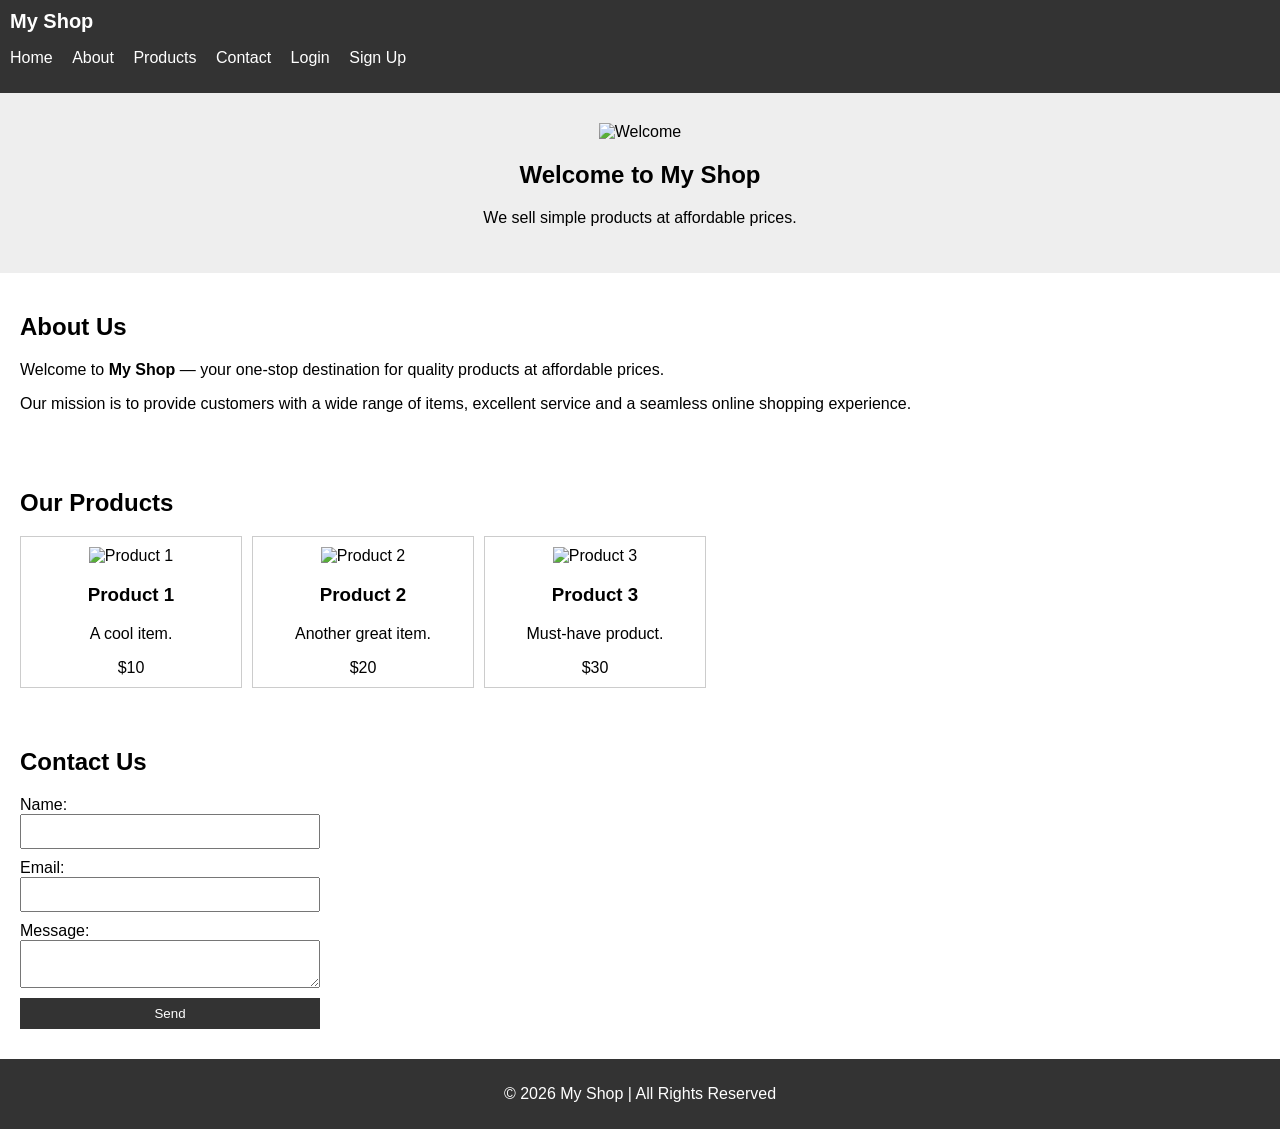
==== index.html @ 73df5454 "reset" ====
<!DOCTYPE html>
<html lang="en">
<head>
    <meta charset="UTF-8">
    <title>My Shop</title>
    <link rel="stylesheet" href="style.css">
</head>
<body>

<header>
    <div class="logo">My Shop</div>

    <nav>
        <ul>
            <li><a href="#home">Home</a></li>
            <li><a href="#about">About</a></li>
            <li><a href="#products">Products</a></li>
            <li><a href="#contact">Contact</a></li>
            <li><a href="login.html">Login</a></li>
            <li><a href="signup.html">Sign Up</a></li>
        </ul>
    </nav>
</header>

<section id="home" class="hero">
    <img src="https://img.freepik.com/premium-photo/welcome-ribbon-banner-vector-image_1199132-170168.jpg" alt="Welcome">

    <h1>Welcome to My Shop</h1>
    <p>We sell simple products at affordable prices.</p>
</section>

<section id="about" class="about">
    <h2>About Us</h2>

    <p>
        Welcome to <strong>My Shop</strong> — your one-stop destination for quality products
        at affordable prices.
    </p>

    <p>
        Our mission is to provide customers with a wide range of items,
        excellent service and a seamless online shopping experience.
    </p>
</section>

<section id="products" class="products">
    <h2>Our Products</h2>

    <div class="product-grid">

        <div class="product-card">
            <img src="https://tse2.mm.bing.net/th/id/OIP.aFOEH4b-BCwH_cyz0RlTzQHaGY?cb=thfvnextfalcon2&rs=1&pid=ImgDetMain&o=7&rm=3" alt="Product 1">
            <h3>Product 1</h3>
            <p>A cool item.</p>
            <span class="price">$10</span>
        </div>

        <div class="product-card">
            <img src="https://tse1.mm.bing.net/th/id/OIP.rtMeBKpYk4SxiOalhdahyQHaF-?cb=thfvnextfalcon2&rs=1&pid=ImgDetMain&o=7&rm=3" alt="Product 2">
            <h3>Product 2</h3>
            <p>Another great item.</p>
            <span class="price">$20</span>
        </div>

        <div class="product-card">
            <img src="https://tse4.mm.bing.net/th/id/OIP.--cOvYDB6njz7QAqN0JhxQHaEo?cb=thfvnextfalcon2&w=1728&h=1080&rs=1&pid=ImgDetMain&o=7&rm=3" alt="Product 3">
            <h3>Product 3</h3>
            <p>Must-have product.</p>
            <span class="price">$30</span>
        </div>

    </div>
</section>

<section id="contact" class="contact">
    <h2>Contact Us</h2>

    <form>
        <label>Name:</label>
        <input type="text" required>

        <label>Email:</label>
        <input type="email" required>

        <label>Message:</label>
        <textarea required></textarea>

        <button type="submit">Send</button>
    </form>
</section>

<footer>
    <p>&copy; 2026 My Shop | All Rights Reserved</p>
</footer>

</body>
</html>
---- style.css ----
/* Reset */
body {
  font-family: Arial, sans-serif;
  margin: 0;
  padding: 0;
}

/* Header */
header {
  background-color: #333;
  color: white;
  padding: 10px;
}

.logo {
  font-size: 20px;
  font-weight: bold;
}

nav ul {
  list-style: none;
  padding: 0;
}

nav ul li {
  display: inline;
  margin-right: 15px;
}

nav a {
  color: white;
  text-decoration: none;
}

/* Hero */
.hero {
  text-align: center;
  padding: 30px;
  background-color: #eee;
}

.hero img {
  max-width: 100%;
}

/* About */
.about {
  padding: 20px;
}

/* Products */
.products {
  padding: 20px;
}

.product-grid {
  display: flex;
  gap: 10px;
}

.product-card {
  border: 1px solid #ccc;
  padding: 10px;
  width: 200px;
  text-align: center;
}

.product-card img {
  width: 100%;
  height: 150px;
}

/* Contact */
.contact {
  padding: 20px;
}

.contact form {
  display: flex;
  flex-direction: column;
  max-width: 300px;
}

.contact input,
.contact textarea,
.contact button {
  margin-bottom: 10px;
  padding: 8px;
}

/* Login & Signup */
.auth {
  padding: 20px;
}

.auth form {
  display: flex;
  flex-direction: column;
  max-width: 300px;
}

.auth input,
.auth button {
  margin-bottom: 10px;
  padding: 8px;
}

button {
  background-color: #333;
  color: white;
  border: none;
  cursor: pointer;
}

/* Footer */
footer {
  text-align: center;
  padding: 10px;
  background-color: #333;
  color: white;
}
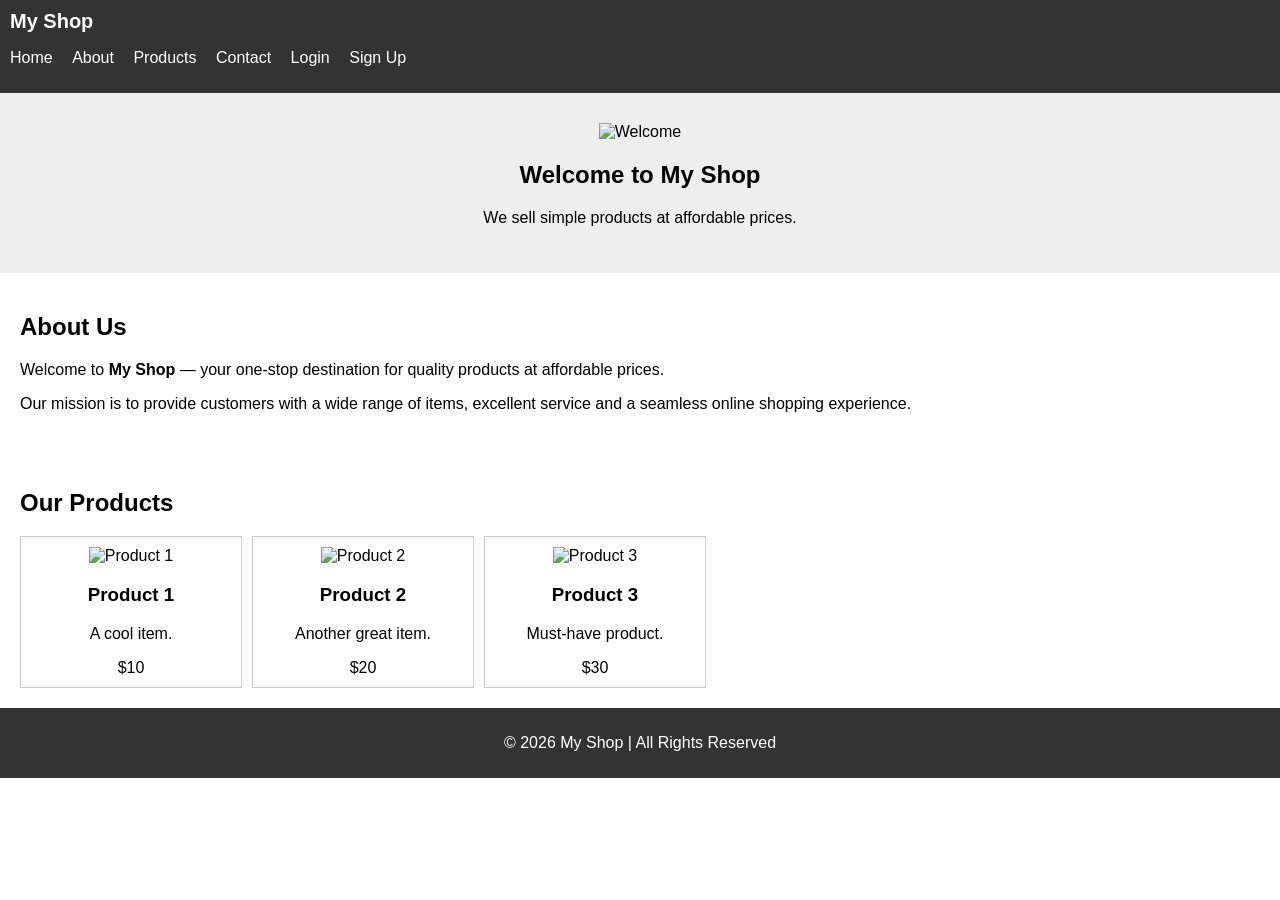
==== commit e0e3e279: "contact apage added:" ====
--- a/index.html
+++ b/index.html
@@ -15,7 +15,7 @@
             <li><a href="#home">Home</a></li>
             <li><a href="#about">About</a></li>
             <li><a href="#products">Products</a></li>
-            <li><a href="#contact">Contact</a></li>
+            <li><a href="contact.html">Contact</a></li>
             <li><a href="login.html">Login</a></li>
             <li><a href="signup.html">Sign Up</a></li>
         </ul>
@@ -72,22 +72,7 @@
     </div>
 </section>
 
-<section id="contact" class="contact">
-    <h2>Contact Us</h2>
 
-    <form>
-        <label>Name:</label>
-        <input type="text" required>
-
-        <label>Email:</label>
-        <input type="email" required>
-
-        <label>Message:</label>
-        <textarea required></textarea>
-
-        <button type="submit">Send</button>
-    </form>
-</section>
 
 <footer>
     <p>&copy; 2026 My Shop | All Rights Reserved</p>
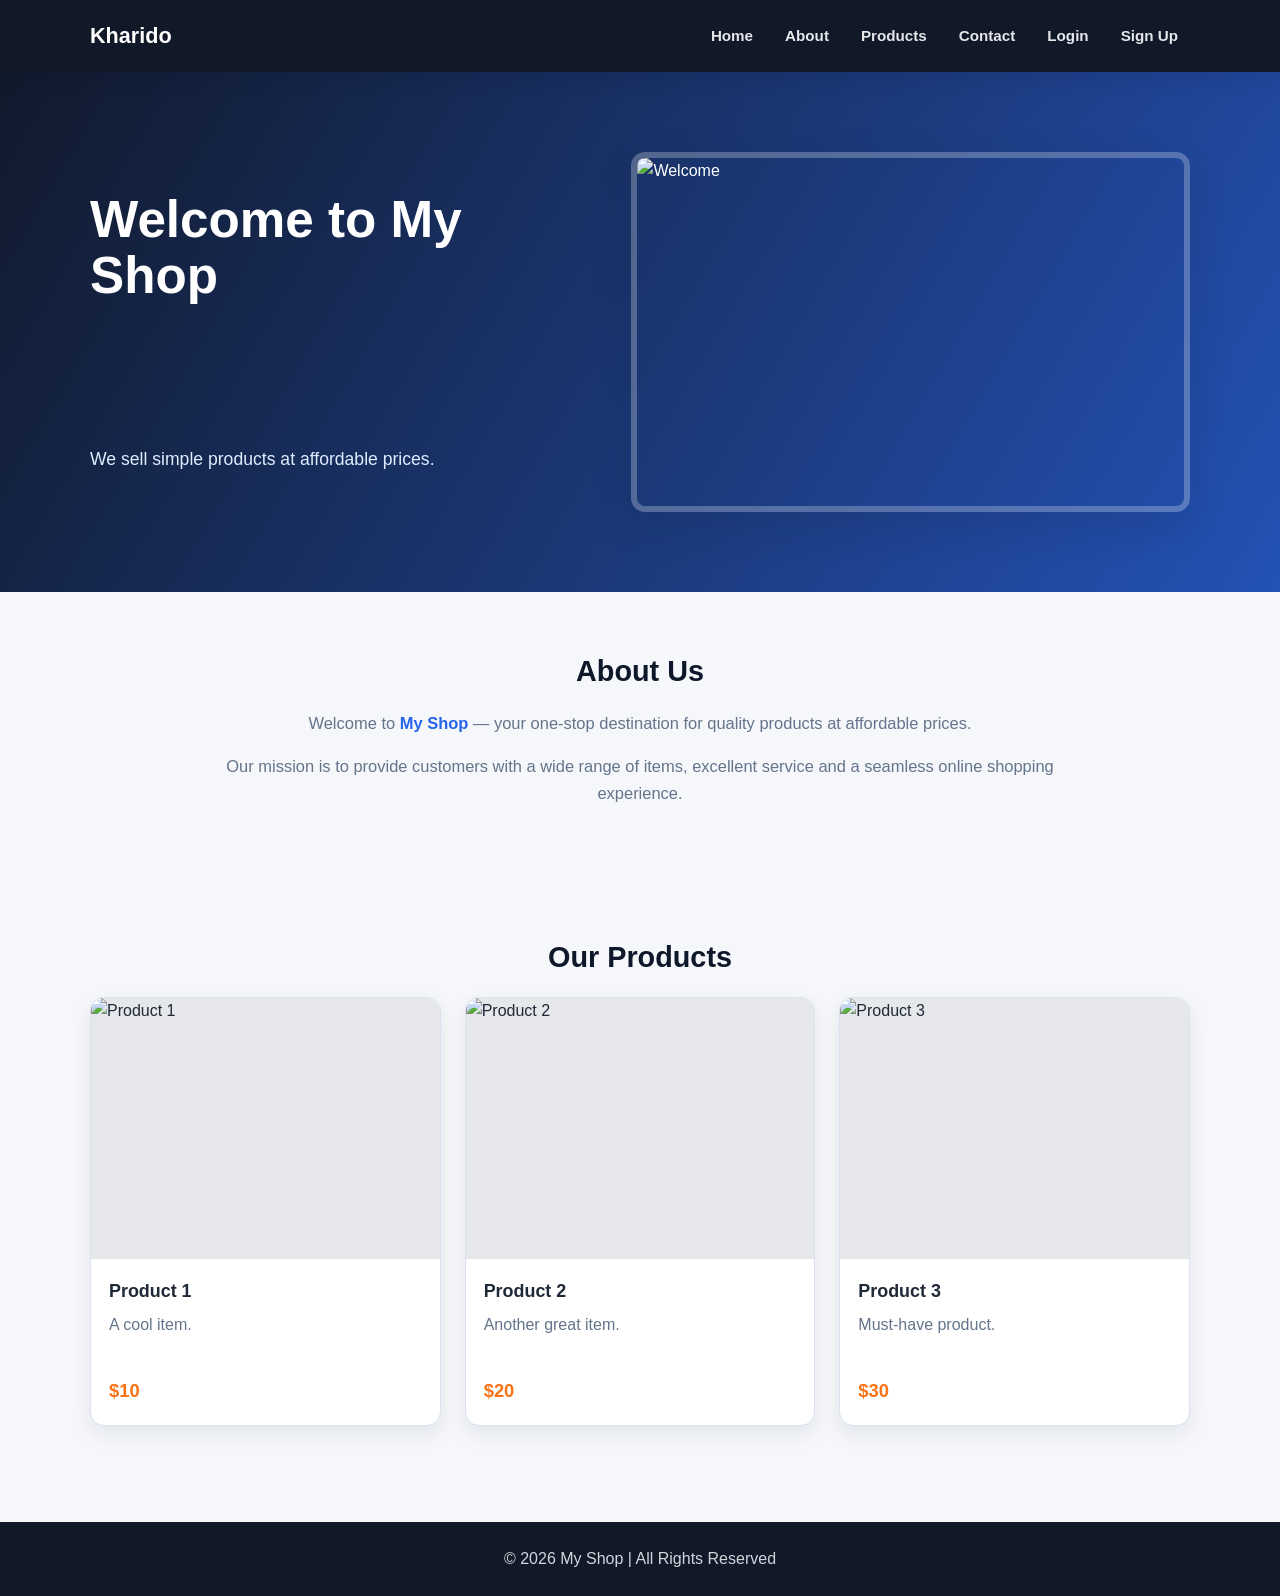
==== commit 45a57949: "updating css" ====
--- a/index.html
+++ b/index.html
@@ -2,13 +2,14 @@
 <html lang="en">
 <head>
     <meta charset="UTF-8">
-    <title>My Shop</title>
+    <meta name="viewport" content="width=device-width, initial-scale=1.0">
+    <title>Kharido</title>
     <link rel="stylesheet" href="style.css">
 </head>
 <body>
 
 <header>
-    <div class="logo">My Shop</div>
+    <div class="logo">Kharido</div>
 
     <nav>
         <ul>
@@ -79,4 +80,4 @@
 </footer>
 
 </body>
-</html>+</html>
--- a/style.css
+++ b/style.css
@@ -1,121 +1,407 @@
-/* Reset */
+/* =========================
+   Theme
+========================= */
+:root {
+  --color-bg: #f5f7fb;
+  --color-surface: #ffffff;
+  --color-text: #1f2937;
+  --color-muted: #64748b;
+  --color-primary: #2563eb;
+  --color-primary-dark: #1d4ed8;
+  --color-accent: #f97316;
+  --color-border: #dbe3ef;
+  --shadow-sm: 0 8px 20px rgba(15, 23, 42, 0.08);
+  --shadow-md: 0 16px 40px rgba(15, 23, 42, 0.12);
+  --radius-sm: 8px;
+  --radius-md: 14px;
+  --container: 1100px;
+}
+
+/* =========================
+   Base
+========================= */
+* {
+  box-sizing: border-box;
+}
+
+html {
+  scroll-behavior: smooth;
+}
+
 body {
-  font-family: Arial, sans-serif;
+  min-height: 100vh;
+  margin: 0;
+  color: var(--color-text);
+  background: var(--color-bg);
+  font-family: Arial, Helvetica, sans-serif;
+  line-height: 1.6;
+}
+
+img {
+  display: block;
+  max-width: 100%;
+}
+
+a {
+  color: inherit;
+}
+
+h1,
+h2,
+h3,
+p {
+  margin-top: 0;
+}
+
+h1 {
+  margin-bottom: 10px;
+  font-size: clamp(2rem, 4vw, 3.4rem);
+  line-height: 1.1;
+}
+
+h2 {
+  margin-bottom: 16px;
+  color: #0f172a;
+  font-size: 1.8rem;
+}
+
+h3 {
+  margin-bottom: 6px;
+  font-size: 1.12rem;
+}
+
+section {
+  width: min(var(--container), calc(100% - 32px));
+  margin: 0 auto;
+  padding: 56px 0;
+}
+
+/* =========================
+   Header / Navigation
+========================= */
+header {
+  position: sticky;
+  top: 0;
+  z-index: 10;
+  display: flex;
+  align-items: center;
+  justify-content: space-between;
+  gap: 24px;
+  padding: 16px max(20px, calc((100% - var(--container)) / 2));
+  color: #ffffff;
+  background: #111827;
+  box-shadow: var(--shadow-sm);
+}
+
+.logo {
+  font-size: 1.35rem;
+  font-weight: 800;
+  letter-spacing: 0;
+}
+
+nav ul {
+  display: flex;
+  flex-wrap: wrap;
+  justify-content: flex-end;
+  gap: 8px;
   margin: 0;
   padding: 0;
-}
-
-/* Header */
-header {
-  background-color: #333;
-  color: white;
-  padding: 10px;
-}
-
-.logo {
-  font-size: 20px;
-  font-weight: bold;
-}
-
-nav ul {
   list-style: none;
-  padding: 0;
-}
-
-nav ul li {
-  display: inline;
-  margin-right: 15px;
 }
 
 nav a {
-  color: white;
+  display: inline-flex;
+  align-items: center;
+  min-height: 38px;
+  padding: 8px 12px;
+  border-radius: var(--radius-sm);
+  color: #e5e7eb;
+  font-size: 0.95rem;
+  font-weight: 700;
   text-decoration: none;
-}
-
-/* Hero */
+  transition: background-color 0.2s ease, color 0.2s ease;
+}
+
+nav a:hover,
+nav a:focus {
+  color: #ffffff;
+  background: rgba(255, 255, 255, 0.12);
+  outline: none;
+}
+
+/* =========================
+   Hero
+========================= */
 .hero {
+  display: grid;
+  grid-template-columns: minmax(260px, 0.95fr) minmax(280px, 1.05fr);
+  align-items: center;
+  gap: 36px;
+  width: 100%;
+  max-width: none;
+  min-height: 520px;
+  margin: 0;
+  padding: 72px max(20px, calc((100% - var(--container)) / 2));
+  color: #ffffff;
+  background:
+    linear-gradient(120deg, rgba(15, 23, 42, 0.88), rgba(37, 99, 235, 0.7)),
+    #1f2937;
+}
+
+.hero img {
+  grid-row: 1 / span 2;
+  grid-column: 2;
+  width: 100%;
+  height: min(360px, 48vw);
+  border: 6px solid rgba(255, 255, 255, 0.25);
+  border-radius: var(--radius-md);
+  object-fit: cover;
+  box-shadow: var(--shadow-md);
+}
+
+.hero h1,
+.hero p {
+  grid-column: 1;
+  max-width: 560px;
+}
+
+.hero p {
+  margin-bottom: 0;
+  color: #e0ecff;
+  font-size: 1.1rem;
+}
+
+/* =========================
+   About
+========================= */
+.about {
+  max-width: 860px;
   text-align: center;
-  padding: 30px;
-  background-color: #eee;
-}
-
-.hero img {
-  max-width: 100%;
-}
-
-/* About */
-.about {
-  padding: 20px;
-}
-
-/* Products */
-.products {
-  padding: 20px;
+}
+
+.about p {
+  color: var(--color-muted);
+  font-size: 1.03rem;
+}
+
+.about strong {
+  color: var(--color-primary);
+}
+
+/* =========================
+   Products
+========================= */
+.products h2 {
+  text-align: center;
 }
 
 .product-grid {
-  display: flex;
-  gap: 10px;
+  display: grid;
+  grid-template-columns: repeat(3, minmax(0, 1fr));
+  gap: 24px;
 }
 
 .product-card {
-  border: 1px solid #ccc;
-  padding: 10px;
-  width: 200px;
-  text-align: center;
+  overflow: hidden;
+  border: 1px solid var(--color-border);
+  border-radius: var(--radius-md);
+  background: var(--color-surface);
+  box-shadow: var(--shadow-sm);
+  transition: transform 0.2s ease, box-shadow 0.2s ease;
+}
+
+.product-card:hover {
+  transform: translateY(-6px);
+  box-shadow: var(--shadow-md);
 }
 
 .product-card img {
   width: 100%;
-  height: 150px;
-}
-
-/* Contact */
-.contact {
-  padding: 20px;
-}
-
-.contact form {
-  display: flex;
-  flex-direction: column;
-  max-width: 300px;
-}
-
-.contact input,
-.contact textarea,
-.contact button {
-  margin-bottom: 10px;
-  padding: 8px;
-}
-
-/* Login & Signup */
+  aspect-ratio: 4 / 3;
+  object-fit: cover;
+  background: #e5e7eb;
+}
+
+.product-card h3,
+.product-card p,
+.product-card .price {
+  margin-right: 18px;
+  margin-left: 18px;
+}
+
+.product-card h3 {
+  margin-top: 18px;
+}
+
+.product-card p {
+  min-height: 48px;
+  color: var(--color-muted);
+}
+
+.price {
+  display: inline-block;
+  margin-bottom: 20px;
+  color: var(--color-accent);
+  font-size: 1.15rem;
+  font-weight: 800;
+}
+
+/* =========================
+   Forms
+========================= */
+.contact,
 .auth {
-  padding: 20px;
-}
-
+  max-width: 520px;
+}
+
+.contact h2,
+.auth h2 {
+  text-align: center;
+}
+
+.contact form,
 .auth form {
   display: flex;
   flex-direction: column;
-  max-width: 300px;
-}
-
-.auth input,
-.auth button {
-  margin-bottom: 10px;
-  padding: 8px;
+  gap: 10px;
+  padding: 28px;
+  border: 1px solid var(--color-border);
+  border-radius: var(--radius-md);
+  background: var(--color-surface);
+  box-shadow: var(--shadow-sm);
+}
+
+label {
+  color: #334155;
+  font-size: 0.95rem;
+  font-weight: 700;
+}
+
+input,
+textarea {
+  width: 100%;
+  padding: 12px 14px;
+  border: 1px solid var(--color-border);
+  border-radius: var(--radius-sm);
+  color: var(--color-text);
+  font: inherit;
+  background: #ffffff;
+  transition: border-color 0.2s ease, box-shadow 0.2s ease;
+}
+
+textarea {
+  min-height: 130px;
+  resize: vertical;
+}
+
+input:focus,
+textarea:focus {
+  border-color: var(--color-primary);
+  box-shadow: 0 0 0 4px rgba(37, 99, 235, 0.14);
+  outline: none;
 }
 
 button {
-  background-color: #333;
-  color: white;
-  border: none;
+  min-height: 44px;
+  margin-top: 8px;
+  padding: 12px 18px;
+  border: 0;
+  border-radius: var(--radius-sm);
+  color: #ffffff;
+  background: var(--color-primary);
+  font: inherit;
+  font-weight: 800;
   cursor: pointer;
-}
-
-/* Footer */
+  transition: background-color 0.2s ease, transform 0.2s ease;
+}
+
+button:hover {
+  background: var(--color-primary-dark);
+  transform: translateY(-1px);
+}
+
+/* =========================
+   Footer
+========================= */
 footer {
+  margin-top: 40px;
+  padding: 24px 16px;
+  color: #d1d5db;
   text-align: center;
-  padding: 10px;
-  background-color: #333;
-  color: white;
-}+  background: #111827;
+}
+
+footer p {
+  margin: 0;
+}
+
+/* =========================
+   Responsive
+========================= */
+@media (max-width: 820px) {
+  header {
+    align-items: flex-start;
+    flex-direction: column;
+  }
+
+  nav ul {
+    justify-content: flex-start;
+  }
+
+  .hero {
+    grid-template-columns: 1fr;
+    min-height: auto;
+    padding-top: 48px;
+    padding-bottom: 48px;
+  }
+
+  .hero img {
+    grid-row: 3;
+    grid-column: auto;
+    height: auto;
+    max-height: 280px;
+  }
+
+  .hero h1 {
+    grid-row: 1;
+  }
+
+  .hero p {
+    grid-row: 2;
+  }
+
+  .product-grid {
+    grid-template-columns: repeat(2, minmax(0, 1fr));
+  }
+}
+
+@media (max-width: 560px) {
+  section {
+    width: min(100% - 24px, var(--container));
+    padding: 40px 0;
+  }
+
+  header {
+    padding: 14px 12px;
+  }
+
+  nav a {
+    min-height: 34px;
+    padding: 6px 9px;
+    font-size: 0.88rem;
+  }
+
+  .hero {
+    padding-right: 12px;
+    padding-left: 12px;
+  }
+
+  .product-grid {
+    grid-template-columns: 1fr;
+  }
+
+  .contact form,
+  .auth form {
+    padding: 20px;
+  }
+}
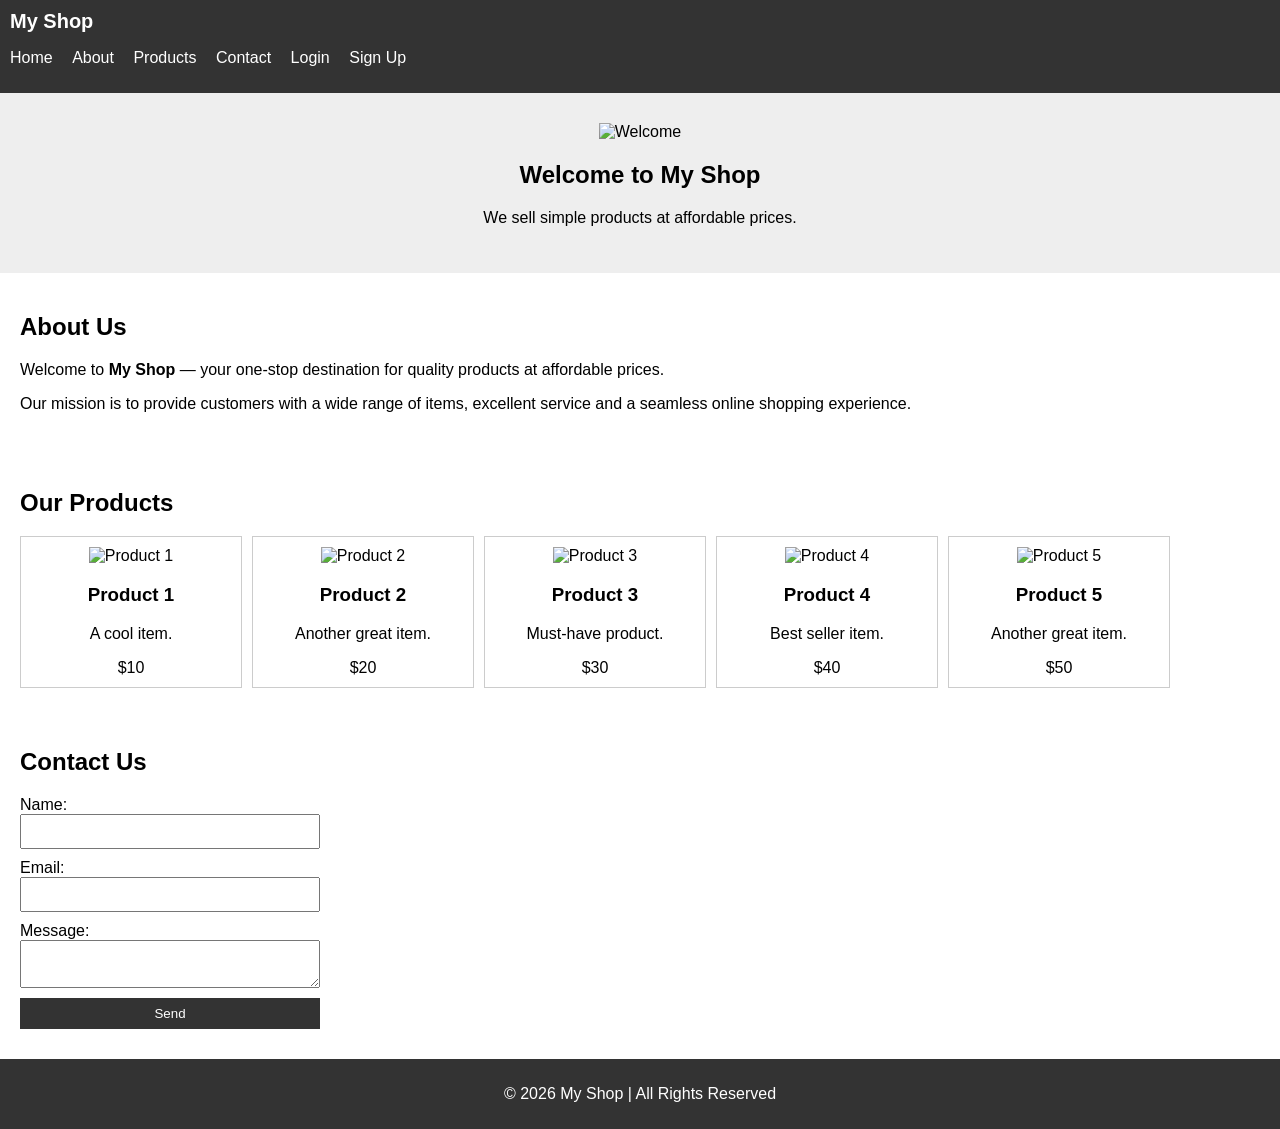
==== commit 0cbef6f6: "hu" ====
--- a/index.html
+++ b/index.html
@@ -2,21 +2,20 @@
 <html lang="en">
 <head>
     <meta charset="UTF-8">
-    <meta name="viewport" content="width=device-width, initial-scale=1.0">
-    <title>Kharido</title>
+    <title>My Shop</title>
     <link rel="stylesheet" href="style.css">
 </head>
 <body>
 
 <header>
-    <div class="logo">Kharido</div>
+    <div class="logo">My Shop</div>
 
     <nav>
         <ul>
             <li><a href="#home">Home</a></li>
             <li><a href="#about">About</a></li>
             <li><a href="#products">Products</a></li>
-            <li><a href="contact.html">Contact</a></li>
+            <li><a href="#contact">Contact</a></li>
             <li><a href="login.html">Login</a></li>
             <li><a href="signup.html">Sign Up</a></li>
         </ul>
@@ -69,15 +68,43 @@
             <p>Must-have product.</p>
             <span class="price">$30</span>
         </div>
+        <div class="product-card">
+            <img src=https://glance-web.glance-cdn.com/photo_smart_led_tv_with_streaming_apps_1_940a36edfe.jpg alt="Product 4">
+            <h3>Product 4</h3>
+            <p>Best seller item.</p>
+            <span class="price">$40</span>
+
+        </div>
+        <div class="product-card">
+            <img src="https://m.media-amazon.com/images/I/61ZjlBOp+rL._SL1500_.jpg"alt="Product 5">
+            <h3>Product 5</h3>
+            <p>Another great item.</p>
+            <span class="price">$50</span>
+        </div>
 
     </div>
 </section>
 
+<section id="contact" class="contact">
+    <h2>Contact Us</h2>
 
+    <form>
+        <label>Name:</label>
+        <input type="text" required>
+
+        <label>Email:</label>
+        <input type="email" required>
+
+        <label>Message:</label>
+        <textarea required></textarea>
+
+        <button type="submit">Send</button>
+    </form>
+</section>
 
 <footer>
     <p>&copy; 2026 My Shop | All Rights Reserved</p>
 </footer>
 
 </body>
-</html>
+</html>
--- a/style.css
+++ b/style.css
@@ -1,407 +1,121 @@
-/* =========================
-   Theme
-========================= */
-:root {
-  --color-bg: #f5f7fb;
-  --color-surface: #ffffff;
-  --color-text: #1f2937;
-  --color-muted: #64748b;
-  --color-primary: #2563eb;
-  --color-primary-dark: #1d4ed8;
-  --color-accent: #f97316;
-  --color-border: #dbe3ef;
-  --shadow-sm: 0 8px 20px rgba(15, 23, 42, 0.08);
-  --shadow-md: 0 16px 40px rgba(15, 23, 42, 0.12);
-  --radius-sm: 8px;
-  --radius-md: 14px;
-  --container: 1100px;
+/* Reset */
+body {
+  font-family: Arial, sans-serif;
+  margin: 0;
+  padding: 0;
 }
 
-/* =========================
-   Base
-========================= */
-* {
-  box-sizing: border-box;
+/* Header */
+header {
+  background-color: #333;
+  color: white;
+  padding: 10px;
 }
 
-html {
-  scroll-behavior: smooth;
+.logo {
+  font-size: 20px;
+  font-weight: bold;
 }
 
-body {
-  min-height: 100vh;
-  margin: 0;
-  color: var(--color-text);
-  background: var(--color-bg);
-  font-family: Arial, Helvetica, sans-serif;
-  line-height: 1.6;
+nav ul {
+  list-style: none;
+  padding: 0;
 }
 
-img {
-  display: block;
+nav ul li {
+  display: inline;
+  margin-right: 15px;
+}
+
+nav a {
+  color: white;
+  text-decoration: none;
+}
+
+/* Hero */
+.hero {
+  text-align: center;
+  padding: 30px;
+  background-color: #eee;
+}
+
+.hero img {
   max-width: 100%;
 }
 
-a {
-  color: inherit;
+/* About */
+.about {
+  padding: 20px;
 }
 
-h1,
-h2,
-h3,
-p {
-  margin-top: 0;
-}
-
-h1 {
-  margin-bottom: 10px;
-  font-size: clamp(2rem, 4vw, 3.4rem);
-  line-height: 1.1;
-}
-
-h2 {
-  margin-bottom: 16px;
-  color: #0f172a;
-  font-size: 1.8rem;
-}
-
-h3 {
-  margin-bottom: 6px;
-  font-size: 1.12rem;
-}
-
-section {
-  width: min(var(--container), calc(100% - 32px));
-  margin: 0 auto;
-  padding: 56px 0;
-}
-
-/* =========================
-   Header / Navigation
-========================= */
-header {
-  position: sticky;
-  top: 0;
-  z-index: 10;
-  display: flex;
-  align-items: center;
-  justify-content: space-between;
-  gap: 24px;
-  padding: 16px max(20px, calc((100% - var(--container)) / 2));
-  color: #ffffff;
-  background: #111827;
-  box-shadow: var(--shadow-sm);
-}
-
-.logo {
-  font-size: 1.35rem;
-  font-weight: 800;
-  letter-spacing: 0;
-}
-
-nav ul {
-  display: flex;
-  flex-wrap: wrap;
-  justify-content: flex-end;
-  gap: 8px;
-  margin: 0;
-  padding: 0;
-  list-style: none;
-}
-
-nav a {
-  display: inline-flex;
-  align-items: center;
-  min-height: 38px;
-  padding: 8px 12px;
-  border-radius: var(--radius-sm);
-  color: #e5e7eb;
-  font-size: 0.95rem;
-  font-weight: 700;
-  text-decoration: none;
-  transition: background-color 0.2s ease, color 0.2s ease;
-}
-
-nav a:hover,
-nav a:focus {
-  color: #ffffff;
-  background: rgba(255, 255, 255, 0.12);
-  outline: none;
-}
-
-/* =========================
-   Hero
-========================= */
-.hero {
-  display: grid;
-  grid-template-columns: minmax(260px, 0.95fr) minmax(280px, 1.05fr);
-  align-items: center;
-  gap: 36px;
-  width: 100%;
-  max-width: none;
-  min-height: 520px;
-  margin: 0;
-  padding: 72px max(20px, calc((100% - var(--container)) / 2));
-  color: #ffffff;
-  background:
-    linear-gradient(120deg, rgba(15, 23, 42, 0.88), rgba(37, 99, 235, 0.7)),
-    #1f2937;
-}
-
-.hero img {
-  grid-row: 1 / span 2;
-  grid-column: 2;
-  width: 100%;
-  height: min(360px, 48vw);
-  border: 6px solid rgba(255, 255, 255, 0.25);
-  border-radius: var(--radius-md);
-  object-fit: cover;
-  box-shadow: var(--shadow-md);
-}
-
-.hero h1,
-.hero p {
-  grid-column: 1;
-  max-width: 560px;
-}
-
-.hero p {
-  margin-bottom: 0;
-  color: #e0ecff;
-  font-size: 1.1rem;
-}
-
-/* =========================
-   About
-========================= */
-.about {
-  max-width: 860px;
-  text-align: center;
-}
-
-.about p {
-  color: var(--color-muted);
-  font-size: 1.03rem;
-}
-
-.about strong {
-  color: var(--color-primary);
-}
-
-/* =========================
-   Products
-========================= */
-.products h2 {
-  text-align: center;
+/* Products */
+.products {
+  padding: 20px;
 }
 
 .product-grid {
-  display: grid;
-  grid-template-columns: repeat(3, minmax(0, 1fr));
-  gap: 24px;
+  display: flex;
+  gap: 10px;
 }
 
 .product-card {
-  overflow: hidden;
-  border: 1px solid var(--color-border);
-  border-radius: var(--radius-md);
-  background: var(--color-surface);
-  box-shadow: var(--shadow-sm);
-  transition: transform 0.2s ease, box-shadow 0.2s ease;
-}
-
-.product-card:hover {
-  transform: translateY(-6px);
-  box-shadow: var(--shadow-md);
+  border: 1px solid #ccc;
+  padding: 10px;
+  width: 200px;
+  text-align: center;
 }
 
 .product-card img {
   width: 100%;
-  aspect-ratio: 4 / 3;
-  object-fit: cover;
-  background: #e5e7eb;
+  height: 150px;
 }
 
-.product-card h3,
-.product-card p,
-.product-card .price {
-  margin-right: 18px;
-  margin-left: 18px;
+/* Contact */
+.contact {
+  padding: 20px;
 }
 
-.product-card h3 {
-  margin-top: 18px;
+.contact form {
+  display: flex;
+  flex-direction: column;
+  max-width: 300px;
 }
 
-.product-card p {
-  min-height: 48px;
-  color: var(--color-muted);
+.contact input,
+.contact textarea,
+.contact button {
+  margin-bottom: 10px;
+  padding: 8px;
 }
 
-.price {
-  display: inline-block;
-  margin-bottom: 20px;
-  color: var(--color-accent);
-  font-size: 1.15rem;
-  font-weight: 800;
+/* Login & Signup */
+.auth {
+  padding: 20px;
 }
 
-/* =========================
-   Forms
-========================= */
-.contact,
-.auth {
-  max-width: 520px;
-}
-
-.contact h2,
-.auth h2 {
-  text-align: center;
-}
-
-.contact form,
 .auth form {
   display: flex;
   flex-direction: column;
-  gap: 10px;
-  padding: 28px;
-  border: 1px solid var(--color-border);
-  border-radius: var(--radius-md);
-  background: var(--color-surface);
-  box-shadow: var(--shadow-sm);
+  max-width: 300px;
 }
 
-label {
-  color: #334155;
-  font-size: 0.95rem;
-  font-weight: 700;
-}
-
-input,
-textarea {
-  width: 100%;
-  padding: 12px 14px;
-  border: 1px solid var(--color-border);
-  border-radius: var(--radius-sm);
-  color: var(--color-text);
-  font: inherit;
-  background: #ffffff;
-  transition: border-color 0.2s ease, box-shadow 0.2s ease;
-}
-
-textarea {
-  min-height: 130px;
-  resize: vertical;
-}
-
-input:focus,
-textarea:focus {
-  border-color: var(--color-primary);
-  box-shadow: 0 0 0 4px rgba(37, 99, 235, 0.14);
-  outline: none;
+.auth input,
+.auth button {
+  margin-bottom: 10px;
+  padding: 8px;
 }
 
 button {
-  min-height: 44px;
-  margin-top: 8px;
-  padding: 12px 18px;
-  border: 0;
-  border-radius: var(--radius-sm);
-  color: #ffffff;
-  background: var(--color-primary);
-  font: inherit;
-  font-weight: 800;
+  background-color: #333;
+  color: white;
+  border: none;
   cursor: pointer;
-  transition: background-color 0.2s ease, transform 0.2s ease;
 }
 
-button:hover {
-  background: var(--color-primary-dark);
-  transform: translateY(-1px);
-}
-
-/* =========================
-   Footer
-========================= */
+/* Footer */
 footer {
-  margin-top: 40px;
-  padding: 24px 16px;
-  color: #d1d5db;
   text-align: center;
-  background: #111827;
-}
-
-footer p {
-  margin: 0;
-}
-
-/* =========================
-   Responsive
-========================= */
-@media (max-width: 820px) {
-  header {
-    align-items: flex-start;
-    flex-direction: column;
-  }
-
-  nav ul {
-    justify-content: flex-start;
-  }
-
-  .hero {
-    grid-template-columns: 1fr;
-    min-height: auto;
-    padding-top: 48px;
-    padding-bottom: 48px;
-  }
-
-  .hero img {
-    grid-row: 3;
-    grid-column: auto;
-    height: auto;
-    max-height: 280px;
-  }
-
-  .hero h1 {
-    grid-row: 1;
-  }
-
-  .hero p {
-    grid-row: 2;
-  }
-
-  .product-grid {
-    grid-template-columns: repeat(2, minmax(0, 1fr));
-  }
-}
-
-@media (max-width: 560px) {
-  section {
-    width: min(100% - 24px, var(--container));
-    padding: 40px 0;
-  }
-
-  header {
-    padding: 14px 12px;
-  }
-
-  nav a {
-    min-height: 34px;
-    padding: 6px 9px;
-    font-size: 0.88rem;
-  }
-
-  .hero {
-    padding-right: 12px;
-    padding-left: 12px;
-  }
-
-  .product-grid {
-    grid-template-columns: 1fr;
-  }
-
-  .contact form,
-  .auth form {
-    padding: 20px;
-  }
-}
+  padding: 10px;
+  background-color: #333;
+  color: white;
+}
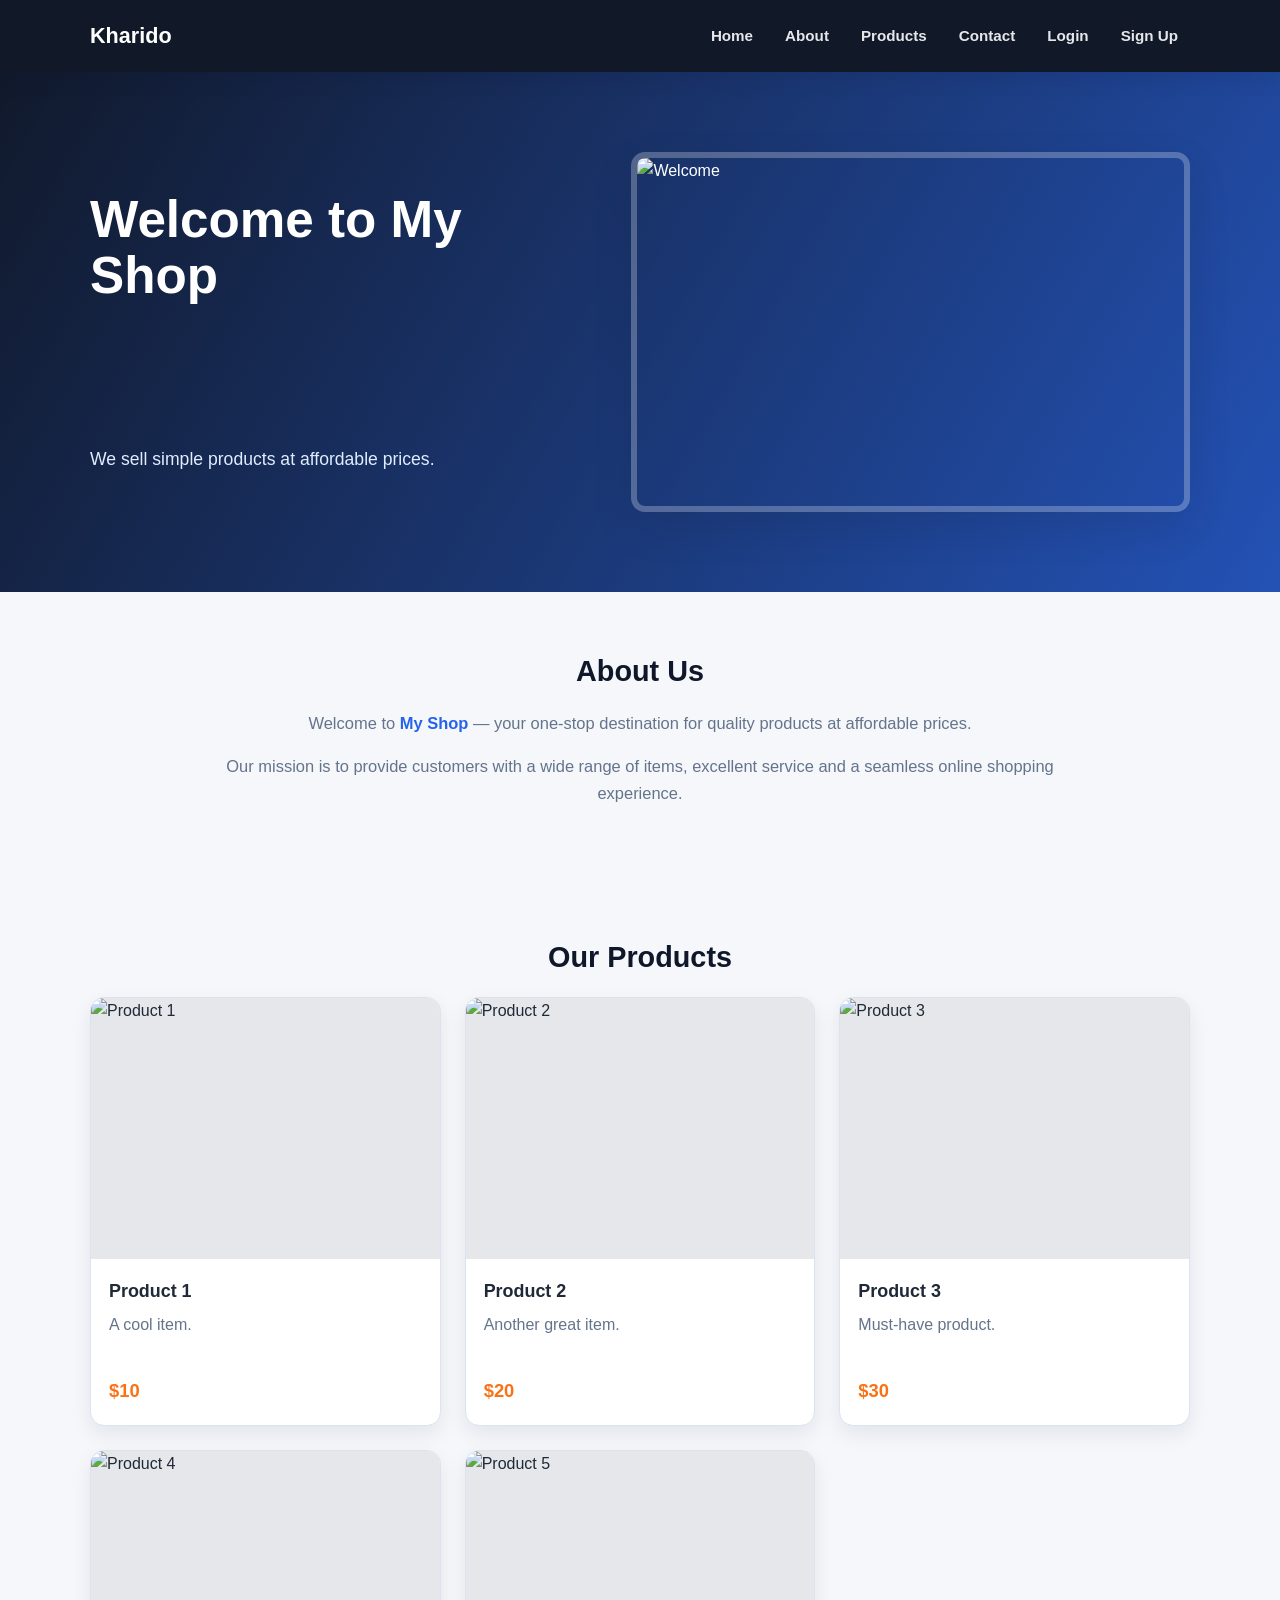
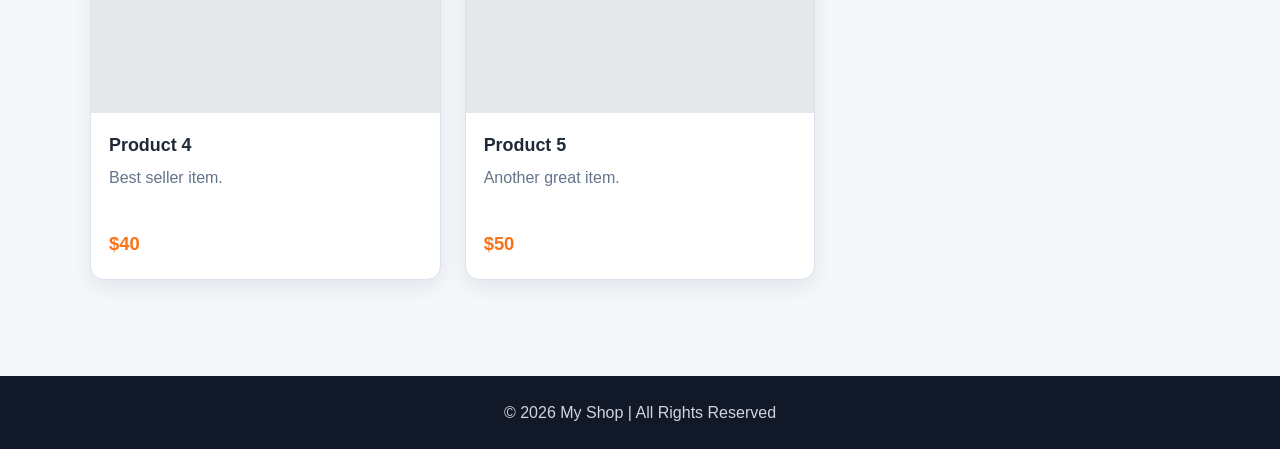
==== commit ef6f1dba: "second" ====
--- a/index.html
+++ b/index.html
@@ -2,20 +2,21 @@
 <html lang="en">
 <head>
     <meta charset="UTF-8">
-    <title>My Shop</title>
+    <meta name="viewport" content="width=device-width, initial-scale=1.0">
+    <title>Kharido</title>
     <link rel="stylesheet" href="style.css">
 </head>
 <body>
 
 <header>
-    <div class="logo">My Shop</div>
+    <div class="logo">Kharido</div>
 
     <nav>
         <ul>
             <li><a href="#home">Home</a></li>
             <li><a href="#about">About</a></li>
             <li><a href="#products">Products</a></li>
-            <li><a href="#contact">Contact</a></li>
+            <li><a href="contact.html">Contact</a></li>
             <li><a href="login.html">Login</a></li>
             <li><a href="signup.html">Sign Up</a></li>
         </ul>
@@ -85,26 +86,11 @@
     </div>
 </section>
 
-<section id="contact" class="contact">
-    <h2>Contact Us</h2>
 
-    <form>
-        <label>Name:</label>
-        <input type="text" required>
-
-        <label>Email:</label>
-        <input type="email" required>
-
-        <label>Message:</label>
-        <textarea required></textarea>
-
-        <button type="submit">Send</button>
-    </form>
-</section>
 
 <footer>
     <p>&copy; 2026 My Shop | All Rights Reserved</p>
 </footer>
 
 </body>
-</html>+</html>
--- a/style.css
+++ b/style.css
@@ -1,121 +1,407 @@
-/* Reset */
+/* =========================
+   Theme
+========================= */
+:root {
+  --color-bg: #f5f7fb;
+  --color-surface: #ffffff;
+  --color-text: #1f2937;
+  --color-muted: #64748b;
+  --color-primary: #2563eb;
+  --color-primary-dark: #1d4ed8;
+  --color-accent: #f97316;
+  --color-border: #dbe3ef;
+  --shadow-sm: 0 8px 20px rgba(15, 23, 42, 0.08);
+  --shadow-md: 0 16px 40px rgba(15, 23, 42, 0.12);
+  --radius-sm: 8px;
+  --radius-md: 14px;
+  --container: 1100px;
+}
+
+/* =========================
+   Base
+========================= */
+* {
+  box-sizing: border-box;
+}
+
+html {
+  scroll-behavior: smooth;
+}
+
 body {
-  font-family: Arial, sans-serif;
+  min-height: 100vh;
+  margin: 0;
+  color: var(--color-text);
+  background: var(--color-bg);
+  font-family: Arial, Helvetica, sans-serif;
+  line-height: 1.6;
+}
+
+img {
+  display: block;
+  max-width: 100%;
+}
+
+a {
+  color: inherit;
+}
+
+h1,
+h2,
+h3,
+p {
+  margin-top: 0;
+}
+
+h1 {
+  margin-bottom: 10px;
+  font-size: clamp(2rem, 4vw, 3.4rem);
+  line-height: 1.1;
+}
+
+h2 {
+  margin-bottom: 16px;
+  color: #0f172a;
+  font-size: 1.8rem;
+}
+
+h3 {
+  margin-bottom: 6px;
+  font-size: 1.12rem;
+}
+
+section {
+  width: min(var(--container), calc(100% - 32px));
+  margin: 0 auto;
+  padding: 56px 0;
+}
+
+/* =========================
+   Header / Navigation
+========================= */
+header {
+  position: sticky;
+  top: 0;
+  z-index: 10;
+  display: flex;
+  align-items: center;
+  justify-content: space-between;
+  gap: 24px;
+  padding: 16px max(20px, calc((100% - var(--container)) / 2));
+  color: #ffffff;
+  background: #111827;
+  box-shadow: var(--shadow-sm);
+}
+
+.logo {
+  font-size: 1.35rem;
+  font-weight: 800;
+  letter-spacing: 0;
+}
+
+nav ul {
+  display: flex;
+  flex-wrap: wrap;
+  justify-content: flex-end;
+  gap: 8px;
   margin: 0;
   padding: 0;
-}
-
-/* Header */
-header {
-  background-color: #333;
-  color: white;
-  padding: 10px;
-}
-
-.logo {
-  font-size: 20px;
-  font-weight: bold;
-}
-
-nav ul {
   list-style: none;
-  padding: 0;
-}
-
-nav ul li {
-  display: inline;
-  margin-right: 15px;
 }
 
 nav a {
-  color: white;
+  display: inline-flex;
+  align-items: center;
+  min-height: 38px;
+  padding: 8px 12px;
+  border-radius: var(--radius-sm);
+  color: #e5e7eb;
+  font-size: 0.95rem;
+  font-weight: 700;
   text-decoration: none;
-}
-
-/* Hero */
+  transition: background-color 0.2s ease, color 0.2s ease;
+}
+
+nav a:hover,
+nav a:focus {
+  color: #ffffff;
+  background: rgba(255, 255, 255, 0.12);
+  outline: none;
+}
+
+/* =========================
+   Hero
+========================= */
 .hero {
+  display: grid;
+  grid-template-columns: minmax(260px, 0.95fr) minmax(280px, 1.05fr);
+  align-items: center;
+  gap: 36px;
+  width: 100%;
+  max-width: none;
+  min-height: 520px;
+  margin: 0;
+  padding: 72px max(20px, calc((100% - var(--container)) / 2));
+  color: #ffffff;
+  background:
+    linear-gradient(120deg, rgba(15, 23, 42, 0.88), rgba(37, 99, 235, 0.7)),
+    #1f2937;
+}
+
+.hero img {
+  grid-row: 1 / span 2;
+  grid-column: 2;
+  width: 100%;
+  height: min(360px, 48vw);
+  border: 6px solid rgba(255, 255, 255, 0.25);
+  border-radius: var(--radius-md);
+  object-fit: cover;
+  box-shadow: var(--shadow-md);
+}
+
+.hero h1,
+.hero p {
+  grid-column: 1;
+  max-width: 560px;
+}
+
+.hero p {
+  margin-bottom: 0;
+  color: #e0ecff;
+  font-size: 1.1rem;
+}
+
+/* =========================
+   About
+========================= */
+.about {
+  max-width: 860px;
   text-align: center;
-  padding: 30px;
-  background-color: #eee;
-}
-
-.hero img {
-  max-width: 100%;
-}
-
-/* About */
-.about {
-  padding: 20px;
-}
-
-/* Products */
-.products {
-  padding: 20px;
+}
+
+.about p {
+  color: var(--color-muted);
+  font-size: 1.03rem;
+}
+
+.about strong {
+  color: var(--color-primary);
+}
+
+/* =========================
+   Products
+========================= */
+.products h2 {
+  text-align: center;
 }
 
 .product-grid {
-  display: flex;
-  gap: 10px;
+  display: grid;
+  grid-template-columns: repeat(3, minmax(0, 1fr));
+  gap: 24px;
 }
 
 .product-card {
-  border: 1px solid #ccc;
-  padding: 10px;
-  width: 200px;
-  text-align: center;
+  overflow: hidden;
+  border: 1px solid var(--color-border);
+  border-radius: var(--radius-md);
+  background: var(--color-surface);
+  box-shadow: var(--shadow-sm);
+  transition: transform 0.2s ease, box-shadow 0.2s ease;
+}
+
+.product-card:hover {
+  transform: translateY(-6px);
+  box-shadow: var(--shadow-md);
 }
 
 .product-card img {
   width: 100%;
-  height: 150px;
-}
-
-/* Contact */
-.contact {
-  padding: 20px;
-}
-
-.contact form {
-  display: flex;
-  flex-direction: column;
-  max-width: 300px;
-}
-
-.contact input,
-.contact textarea,
-.contact button {
-  margin-bottom: 10px;
-  padding: 8px;
-}
-
-/* Login & Signup */
+  aspect-ratio: 4 / 3;
+  object-fit: cover;
+  background: #e5e7eb;
+}
+
+.product-card h3,
+.product-card p,
+.product-card .price {
+  margin-right: 18px;
+  margin-left: 18px;
+}
+
+.product-card h3 {
+  margin-top: 18px;
+}
+
+.product-card p {
+  min-height: 48px;
+  color: var(--color-muted);
+}
+
+.price {
+  display: inline-block;
+  margin-bottom: 20px;
+  color: var(--color-accent);
+  font-size: 1.15rem;
+  font-weight: 800;
+}
+
+/* =========================
+   Forms
+========================= */
+.contact,
 .auth {
-  padding: 20px;
-}
-
+  max-width: 520px;
+}
+
+.contact h2,
+.auth h2 {
+  text-align: center;
+}
+
+.contact form,
 .auth form {
   display: flex;
   flex-direction: column;
-  max-width: 300px;
-}
-
-.auth input,
-.auth button {
-  margin-bottom: 10px;
-  padding: 8px;
+  gap: 10px;
+  padding: 28px;
+  border: 1px solid var(--color-border);
+  border-radius: var(--radius-md);
+  background: var(--color-surface);
+  box-shadow: var(--shadow-sm);
+}
+
+label {
+  color: #334155;
+  font-size: 0.95rem;
+  font-weight: 700;
+}
+
+input,
+textarea {
+  width: 100%;
+  padding: 12px 14px;
+  border: 1px solid var(--color-border);
+  border-radius: var(--radius-sm);
+  color: var(--color-text);
+  font: inherit;
+  background: #ffffff;
+  transition: border-color 0.2s ease, box-shadow 0.2s ease;
+}
+
+textarea {
+  min-height: 130px;
+  resize: vertical;
+}
+
+input:focus,
+textarea:focus {
+  border-color: var(--color-primary);
+  box-shadow: 0 0 0 4px rgba(37, 99, 235, 0.14);
+  outline: none;
 }
 
 button {
-  background-color: #333;
-  color: white;
-  border: none;
+  min-height: 44px;
+  margin-top: 8px;
+  padding: 12px 18px;
+  border: 0;
+  border-radius: var(--radius-sm);
+  color: #ffffff;
+  background: var(--color-primary);
+  font: inherit;
+  font-weight: 800;
   cursor: pointer;
-}
-
-/* Footer */
+  transition: background-color 0.2s ease, transform 0.2s ease;
+}
+
+button:hover {
+  background: var(--color-primary-dark);
+  transform: translateY(-1px);
+}
+
+/* =========================
+   Footer
+========================= */
 footer {
+  margin-top: 40px;
+  padding: 24px 16px;
+  color: #d1d5db;
   text-align: center;
-  padding: 10px;
-  background-color: #333;
-  color: white;
-}+  background: #111827;
+}
+
+footer p {
+  margin: 0;
+}
+
+/* =========================
+   Responsive
+========================= */
+@media (max-width: 820px) {
+  header {
+    align-items: flex-start;
+    flex-direction: column;
+  }
+
+  nav ul {
+    justify-content: flex-start;
+  }
+
+  .hero {
+    grid-template-columns: 1fr;
+    min-height: auto;
+    padding-top: 48px;
+    padding-bottom: 48px;
+  }
+
+  .hero img {
+    grid-row: 3;
+    grid-column: auto;
+    height: auto;
+    max-height: 280px;
+  }
+
+  .hero h1 {
+    grid-row: 1;
+  }
+
+  .hero p {
+    grid-row: 2;
+  }
+
+  .product-grid {
+    grid-template-columns: repeat(2, minmax(0, 1fr));
+  }
+}
+
+@media (max-width: 560px) {
+  section {
+    width: min(100% - 24px, var(--container));
+    padding: 40px 0;
+  }
+
+  header {
+    padding: 14px 12px;
+  }
+
+  nav a {
+    min-height: 34px;
+    padding: 6px 9px;
+    font-size: 0.88rem;
+  }
+
+  .hero {
+    padding-right: 12px;
+    padding-left: 12px;
+  }
+
+  .product-grid {
+    grid-template-columns: 1fr;
+  }
+
+  .contact form,
+  .auth form {
+    padding: 20px;
+  }
+}
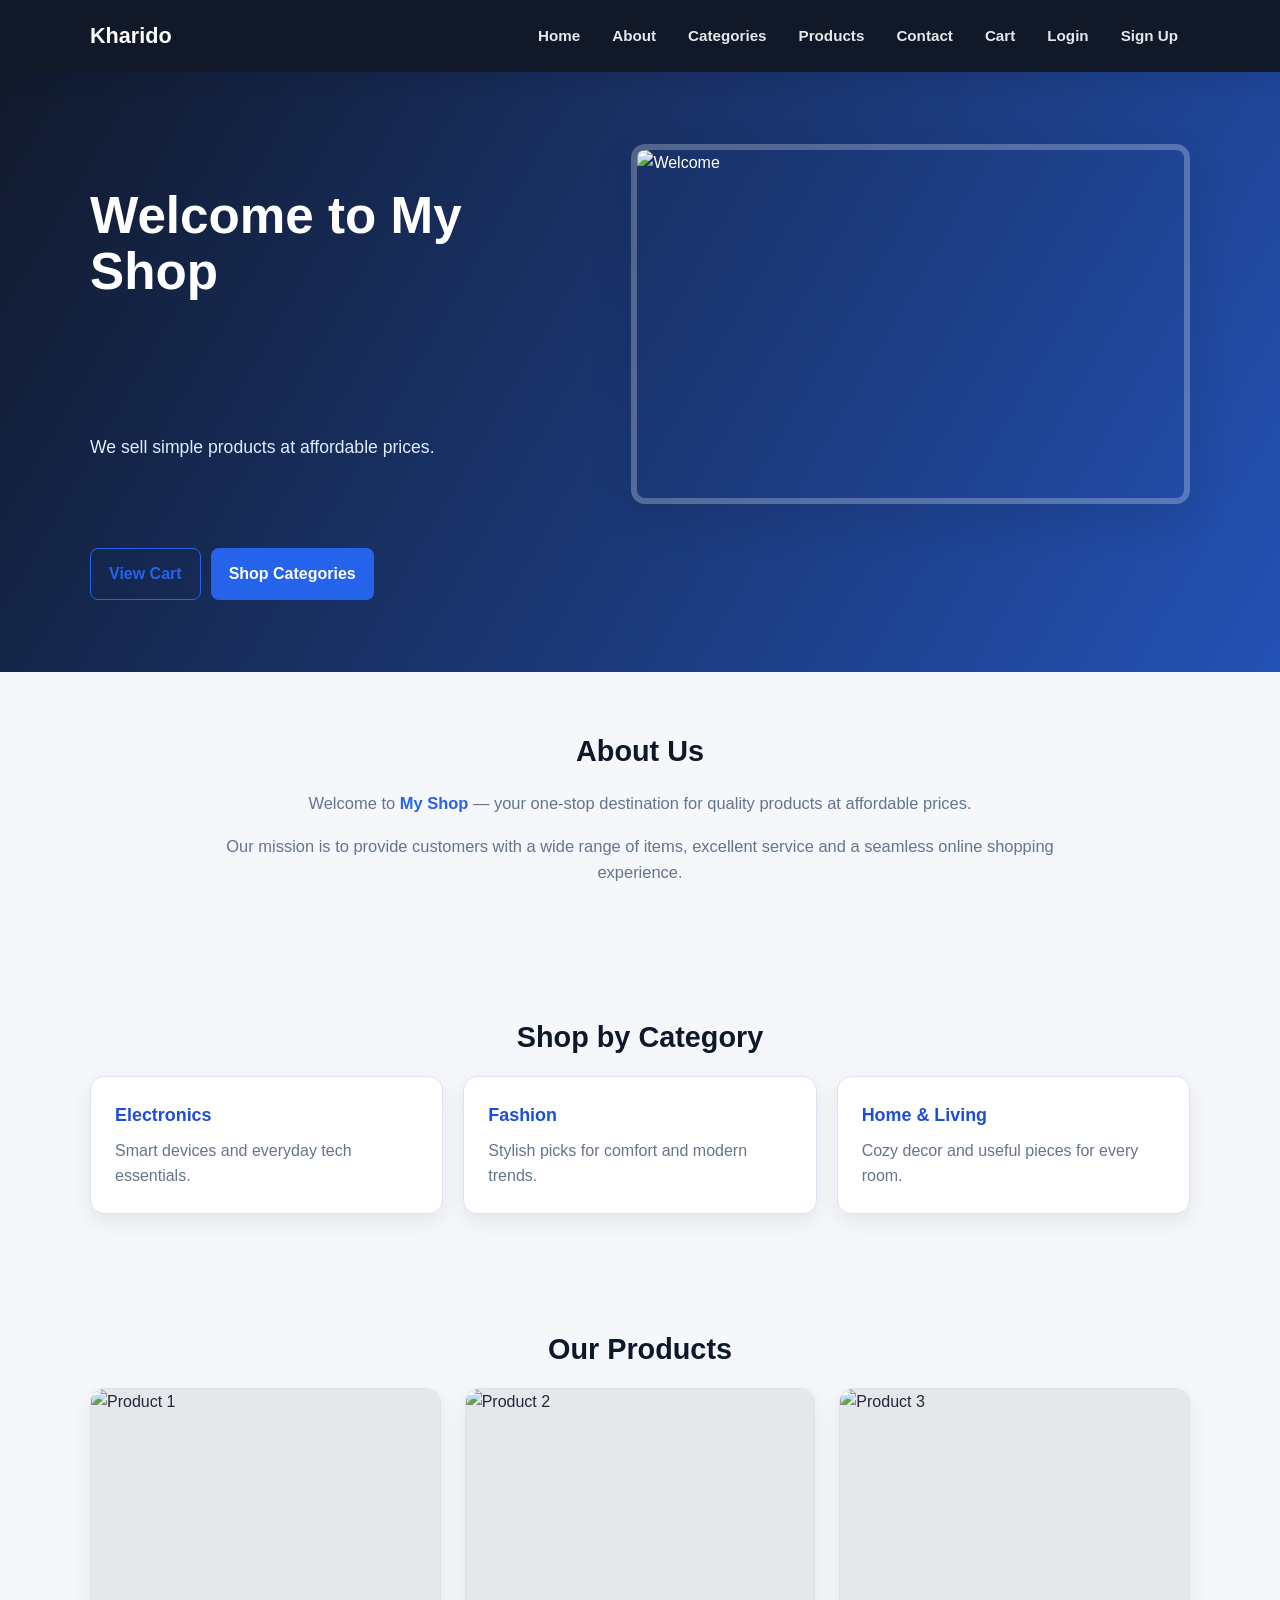
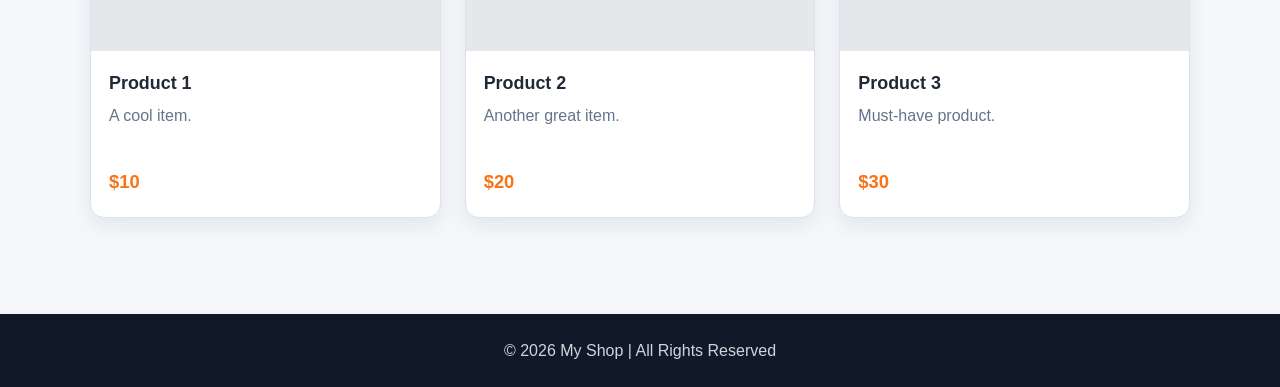
==== commit b646a72f: "d" ====
--- a/index.html
+++ b/index.html
@@ -15,8 +15,10 @@
         <ul>
             <li><a href="#home">Home</a></li>
             <li><a href="#about">About</a></li>
+            <li><a href="#categories">Categories</a></li>
             <li><a href="#products">Products</a></li>
             <li><a href="contact.html">Contact</a></li>
+            <li><a href="cart.html">Cart</a></li>
             <li><a href="login.html">Login</a></li>
             <li><a href="signup.html">Sign Up</a></li>
         </ul>
@@ -28,6 +30,10 @@
 
     <h1>Welcome to My Shop</h1>
     <p>We sell simple products at affordable prices.</p>
+    <div class="cta-row">
+        <a class="btn btn-outline" href="cart.html">View Cart</a>
+        <a class="btn btn-primary" href="#categories">Shop Categories</a>
+    </div>
 </section>
 
 <section id="about" class="about">
@@ -42,6 +48,24 @@
         Our mission is to provide customers with a wide range of items,
         excellent service and a seamless online shopping experience.
     </p>
+</section>
+
+<section id="categories" class="categories">
+    <h2>Shop by Category</h2>
+    <div class="category-grid">
+        <a class="category-card" href="electronics.html">
+            <h3>Electronics</h3>
+            <p>Smart devices and everyday tech essentials.</p>
+        </a>
+        <a class="category-card" href="fashion.html">
+            <h3>Fashion</h3>
+            <p>Stylish picks for comfort and modern trends.</p>
+        </a>
+        <a class="category-card" href="home-living.html">
+            <h3>Home & Living</h3>
+            <p>Cozy decor and useful pieces for every room.</p>
+        </a>
+    </div>
 </section>
 
 <section id="products" class="products">
@@ -69,19 +93,6 @@
             <p>Must-have product.</p>
             <span class="price">$30</span>
         </div>
-        <div class="product-card">
-            <img src=https://glance-web.glance-cdn.com/photo_smart_led_tv_with_streaming_apps_1_940a36edfe.jpg alt="Product 4">
-            <h3>Product 4</h3>
-            <p>Best seller item.</p>
-            <span class="price">$40</span>
-
-        </div>
-        <div class="product-card">
-            <img src="https://m.media-amazon.com/images/I/61ZjlBOp+rL._SL1500_.jpg"alt="Product 5">
-            <h3>Product 5</h3>
-            <p>Another great item.</p>
-            <span class="price">$50</span>
-        </div>
 
     </div>
 </section>
--- a/style.css
+++ b/style.css
@@ -254,9 +254,31 @@
   max-width: 520px;
 }
 
+.auth {
+  max-width: 920px;
+}
+
 .contact h2,
 .auth h2 {
   text-align: center;
+}
+
+.auth-intro {
+  max-width: 440px;
+  margin: 0 auto 20px;
+  color: var(--color-muted);
+  text-align: center;
+}
+
+.auth-layout {
+  display: grid;
+  grid-template-columns: minmax(0, 1.08fr) minmax(240px, 0.92fr);
+  align-items: stretch;
+  gap: 24px;
+}
+
+.auth-main {
+  min-width: 0;
 }
 
 .contact form,
@@ -269,6 +291,68 @@
   border-radius: var(--radius-md);
   background: var(--color-surface);
   box-shadow: var(--shadow-sm);
+}
+
+.auth-side {
+  display: flex;
+  flex-direction: column;
+  justify-content: center;
+  min-height: 100%;
+  padding: 28px;
+  border: 1px solid #bfdbfe;
+  border-radius: var(--radius-md);
+  background: #eff6ff;
+  box-shadow: var(--shadow-sm);
+}
+
+.auth-side h3 {
+  margin-bottom: 10px;
+  color: #1e3a8a;
+  font-size: 1.35rem;
+  line-height: 1.25;
+}
+
+.auth-side p {
+  margin-bottom: 16px;
+  color: #475569;
+}
+
+.auth-side ul {
+  display: grid;
+  gap: 10px;
+  margin: 0;
+  padding: 0;
+  list-style: none;
+}
+
+.auth-side li {
+  position: relative;
+  padding-left: 22px;
+  color: #334155;
+  font-weight: 700;
+}
+
+.auth-side li::before {
+  position: absolute;
+  top: 0.52em;
+  left: 0;
+  width: 8px;
+  height: 8px;
+  border-radius: 50%;
+  background: var(--color-primary);
+  content: "";
+}
+
+.auth-badge {
+  align-self: flex-start;
+  margin-bottom: 14px;
+  padding: 5px 10px;
+  border-radius: 999px;
+  color: #1e3a8a;
+  background: #dbeafe;
+  font-size: 0.78rem;
+  font-weight: 800;
+  text-transform: uppercase;
 }
 
 label {
@@ -289,6 +373,12 @@
   transition: border-color 0.2s ease, box-shadow 0.2s ease;
 }
 
+input[type="checkbox"] {
+  width: auto;
+  margin: 0;
+  accent-color: var(--color-primary);
+}
+
 textarea {
   min-height: 130px;
   resize: vertical;
@@ -301,7 +391,11 @@
   outline: none;
 }
 
-button {
+button,
+.btn {
+  display: inline-flex;
+  align-items: center;
+  justify-content: center;
   min-height: 44px;
   margin-top: 8px;
   padding: 12px 18px;
@@ -311,13 +405,273 @@
   background: var(--color-primary);
   font: inherit;
   font-weight: 800;
+  text-decoration: none;
   cursor: pointer;
-  transition: background-color 0.2s ease, transform 0.2s ease;
-}
-
-button:hover {
+  transition: background-color 0.2s ease, transform 0.2s ease, border-color 0.2s ease;
+}
+
+button:hover,
+.btn:hover {
   background: var(--color-primary-dark);
   transform: translateY(-1px);
+}
+
+.btn-outline {
+  border: 1px solid var(--color-primary);
+  color: var(--color-primary);
+  background: transparent;
+}
+
+.btn-outline:hover {
+  color: #ffffff;
+  background: var(--color-primary);
+}
+
+.auth-row,
+.auth-switch {
+  display: flex;
+  align-items: center;
+  justify-content: space-between;
+  gap: 12px;
+  color: var(--color-muted);
+  font-size: 0.92rem;
+}
+
+.auth-row {
+  margin-top: 2px;
+}
+
+.remember-choice {
+  display: inline-flex;
+  align-items: center;
+  gap: 8px;
+  color: var(--color-muted);
+  font-weight: 600;
+}
+
+.auth-row a,
+.auth-switch a {
+  color: var(--color-primary);
+  font-weight: 800;
+  text-decoration: none;
+}
+
+.auth-row a:hover,
+.auth-row a:focus,
+.auth-switch a:hover,
+.auth-switch a:focus {
+  color: var(--color-primary-dark);
+  text-decoration: underline;
+}
+
+.auth-switch {
+  justify-content: center;
+  flex-wrap: wrap;
+  margin-top: 10px;
+  padding-top: 16px;
+  border-top: 1px solid var(--color-border);
+}
+
+.field-hint {
+  margin: -2px 0 4px;
+  color: var(--color-muted);
+  font-size: 0.88rem;
+  line-height: 1.45;
+}
+
+.auth-hint {
+  margin-top: 18px;
+  padding: 18px 20px;
+  border: 1px solid #bfdbfe;
+  border-left: 4px solid var(--color-primary);
+  border-radius: var(--radius-sm);
+  background: #eff6ff;
+  box-shadow: var(--shadow-sm);
+}
+
+.auth-hint h3 {
+  margin-bottom: 6px;
+  color: #1e3a8a;
+  font-size: 1rem;
+}
+
+.auth-hint p {
+  margin-bottom: 0;
+  color: #334155;
+  font-size: 0.95rem;
+}
+
+/* =========================
+   Categories
+========================= */
+.categories h2 {
+  text-align: center;
+}
+
+.category-grid {
+  display: grid;
+  grid-template-columns: repeat(3, minmax(0, 1fr));
+  gap: 20px;
+}
+
+.category-card {
+  display: block;
+  padding: 24px;
+  border: 1px solid var(--color-border);
+  border-radius: var(--radius-md);
+  color: var(--color-text);
+  background: var(--color-surface);
+  box-shadow: var(--shadow-sm);
+  text-decoration: none;
+  transition: transform 0.2s ease, box-shadow 0.2s ease;
+}
+
+.category-card:hover {
+  transform: translateY(-4px);
+  box-shadow: var(--shadow-md);
+}
+
+.category-card h3 {
+  margin-top: 0;
+  margin-bottom: 8px;
+  color: var(--color-primary-dark);
+}
+
+.category-card p {
+  margin-bottom: 0;
+  color: var(--color-muted);
+}
+
+/* =========================
+   Category Pages
+========================= */
+.category-page {
+  padding-bottom: 20px;
+}
+
+.category-hero {
+  display: grid;
+  grid-template-columns: 1.2fr 0.8fr;
+  gap: 24px;
+  align-items: center;
+  padding: 44px;
+  border-radius: 24px;
+  background: linear-gradient(135deg, rgba(37, 99, 235, 0.12), rgba(249, 115, 22, 0.15));
+  box-shadow: var(--shadow-sm);
+}
+
+.eyebrow {
+  display: inline-block;
+  margin-bottom: 10px;
+  padding: 6px 10px;
+  border-radius: 999px;
+  color: var(--color-primary-dark);
+  background: rgba(255, 255, 255, 0.85);
+  font-size: 0.8rem;
+  font-weight: 800;
+  letter-spacing: 0.08em;
+  text-transform: uppercase;
+}
+
+.category-hero-content h1 {
+  margin-bottom: 10px;
+}
+
+.category-hero-content p {
+  color: var(--color-muted);
+  font-size: 1.02rem;
+}
+
+.cta-row {
+  display: flex;
+  flex-wrap: wrap;
+  gap: 10px;
+}
+
+.category-hero-card {
+  padding: 24px;
+  border: 1px solid rgba(37, 99, 235, 0.16);
+  border-radius: var(--radius-md);
+  background: rgba(255, 255, 255, 0.85);
+}
+
+.category-hero-card h3 {
+  margin-bottom: 8px;
+}
+
+.category-hero-card ul {
+  margin: 0;
+  padding-left: 18px;
+  color: var(--color-muted);
+}
+
+.category-hero-card li+li {
+  margin-top: 8px;
+}
+
+/* =========================
+   Cart Page
+========================= */
+.cart-page {
+  max-width: 1080px;
+  margin: 0 auto;
+  padding: 40px 0 60px;
+}
+
+.cart-layout {
+  display: grid;
+  grid-template-columns: 1.6fr 0.8fr;
+  gap: 24px;
+  align-items: start;
+}
+
+.cart-list {
+  display: grid;
+  gap: 16px;
+}
+
+.cart-item {
+  display: flex;
+  gap: 16px;
+  align-items: center;
+  padding: 16px;
+  border: 1px solid var(--color-border);
+  border-radius: var(--radius-md);
+  background: var(--color-surface);
+  box-shadow: var(--shadow-sm);
+}
+
+.cart-item img {
+  width: 140px;
+  height: 110px;
+  border-radius: var(--radius-sm);
+  object-fit: cover;
+}
+
+.item-info h3 {
+  margin-bottom: 6px;
+}
+
+.item-info p {
+  margin-bottom: 8px;
+  color: var(--color-muted);
+}
+
+.cart-summary {
+  padding: 24px;
+  border: 1px solid var(--color-border);
+  border-radius: var(--radius-md);
+  background: var(--color-surface);
+  box-shadow: var(--shadow-sm);
+}
+
+.total {
+  display: flex;
+  justify-content: space-between;
+  margin: 16px 0 10px;
+  padding-top: 12px;
+  border-top: 1px solid var(--color-border);
+  font-weight: 800;
 }
 
 /* =========================
@@ -370,8 +724,18 @@
     grid-row: 2;
   }
 
-  .product-grid {
+  .product-grid,
+  .category-grid {
     grid-template-columns: repeat(2, minmax(0, 1fr));
+  }
+
+  .category-hero,
+  .cart-layout {
+    grid-template-columns: 1fr;
+  }
+
+  .auth-layout {
+    grid-template-columns: 1fr;
   }
 }
 
@@ -396,12 +760,27 @@
     padding-left: 12px;
   }
 
-  .product-grid {
+  .product-grid,
+  .category-grid {
     grid-template-columns: 1fr;
+  }
+
+  .category-hero {
+    padding: 24px;
+  }
+
+  .cart-item {
+    flex-direction: column;
+    align-items: flex-start;
   }
 
   .contact form,
   .auth form {
     padding: 20px;
   }
-}
+
+  .auth-row {
+    align-items: flex-start;
+    flex-direction: column;
+  }
+}
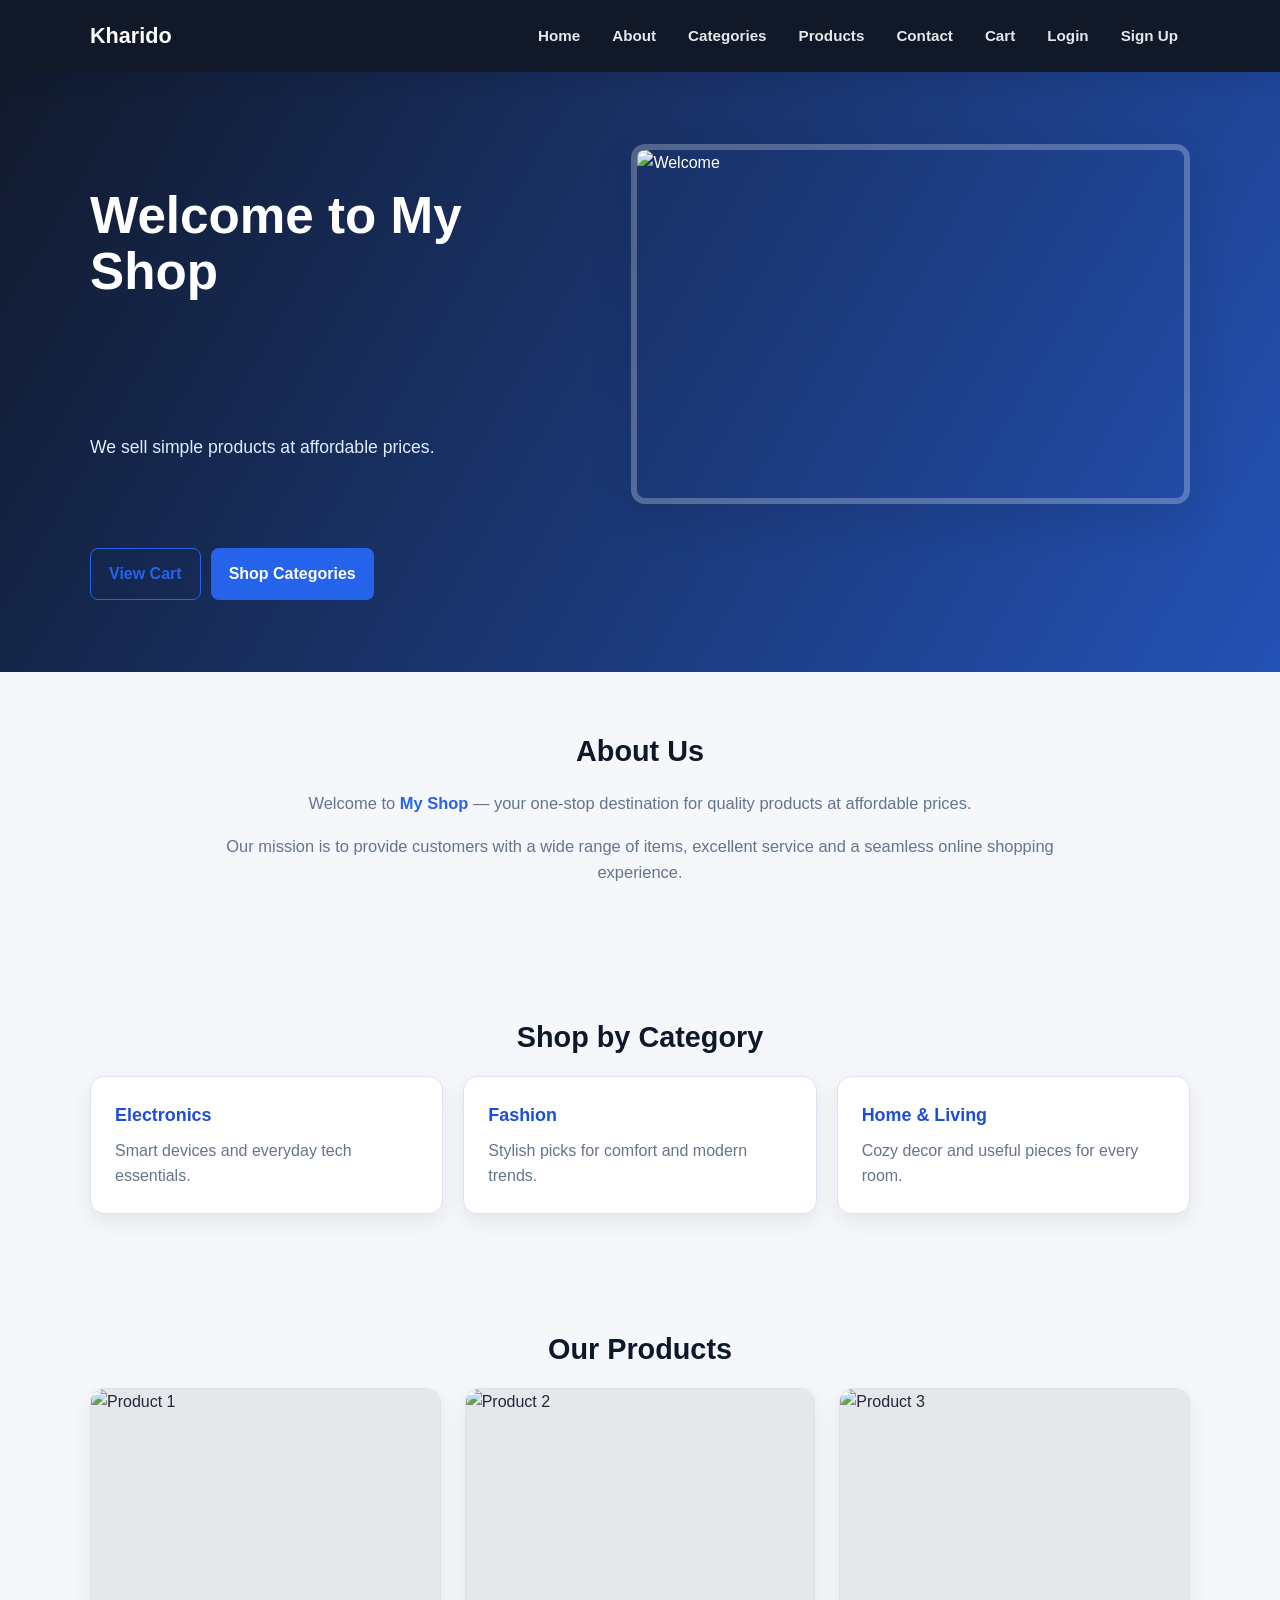
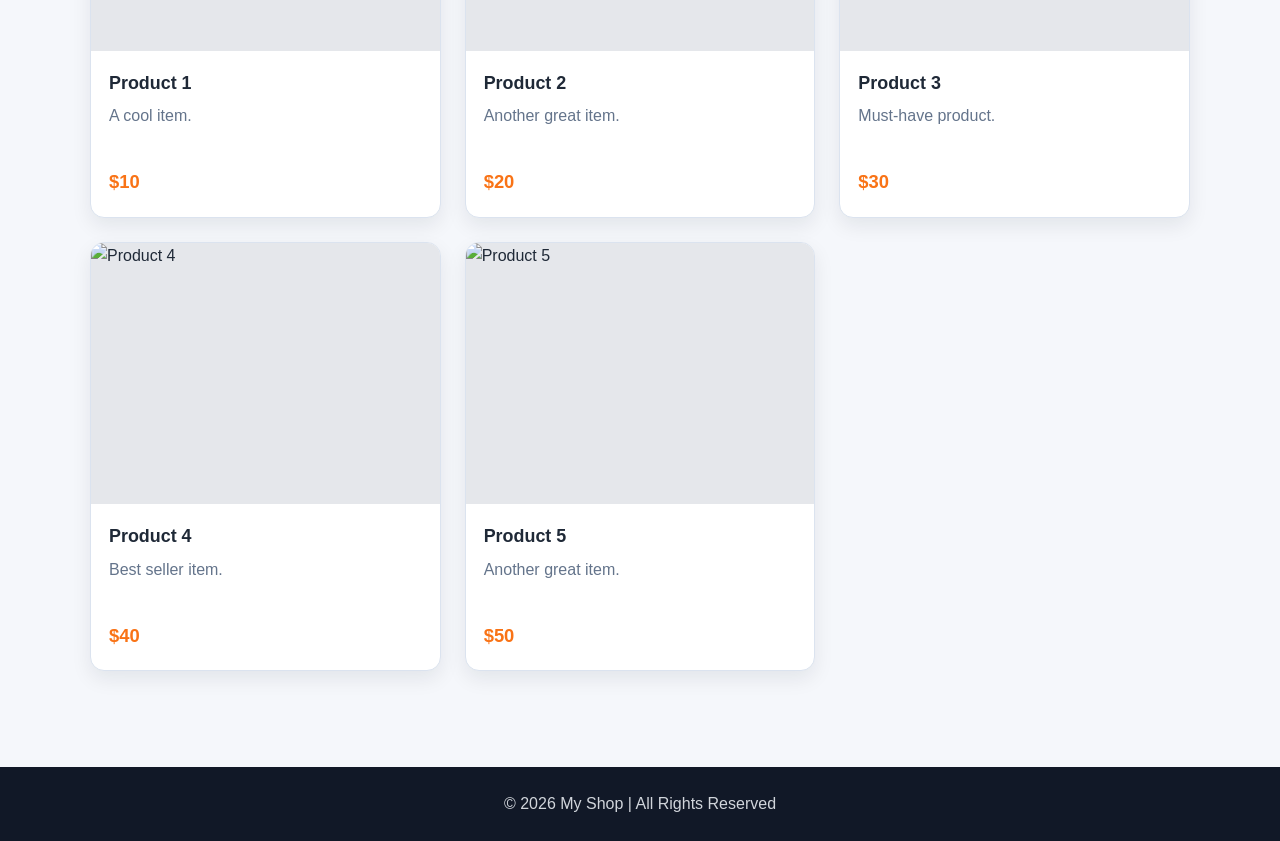
==== commit 700670f7: "Merge branch 'main' of https://github.com/kunalc078393-cloud/Kharido-E-commerce-site" ====
--- a/index.html
+++ b/index.html
@@ -93,6 +93,19 @@
             <p>Must-have product.</p>
             <span class="price">$30</span>
         </div>
+        <div class="product-card">
+            <img src=https://glance-web.glance-cdn.com/photo_smart_led_tv_with_streaming_apps_1_940a36edfe.jpg alt="Product 4">
+            <h3>Product 4</h3>
+            <p>Best seller item.</p>
+            <span class="price">$40</span>
+
+        </div>
+        <div class="product-card">
+            <img src="https://m.media-amazon.com/images/I/61ZjlBOp+rL._SL1500_.jpg"alt="Product 5">
+            <h3>Product 5</h3>
+            <p>Another great item.</p>
+            <span class="price">$50</span>
+        </div>
 
     </div>
 </section>
